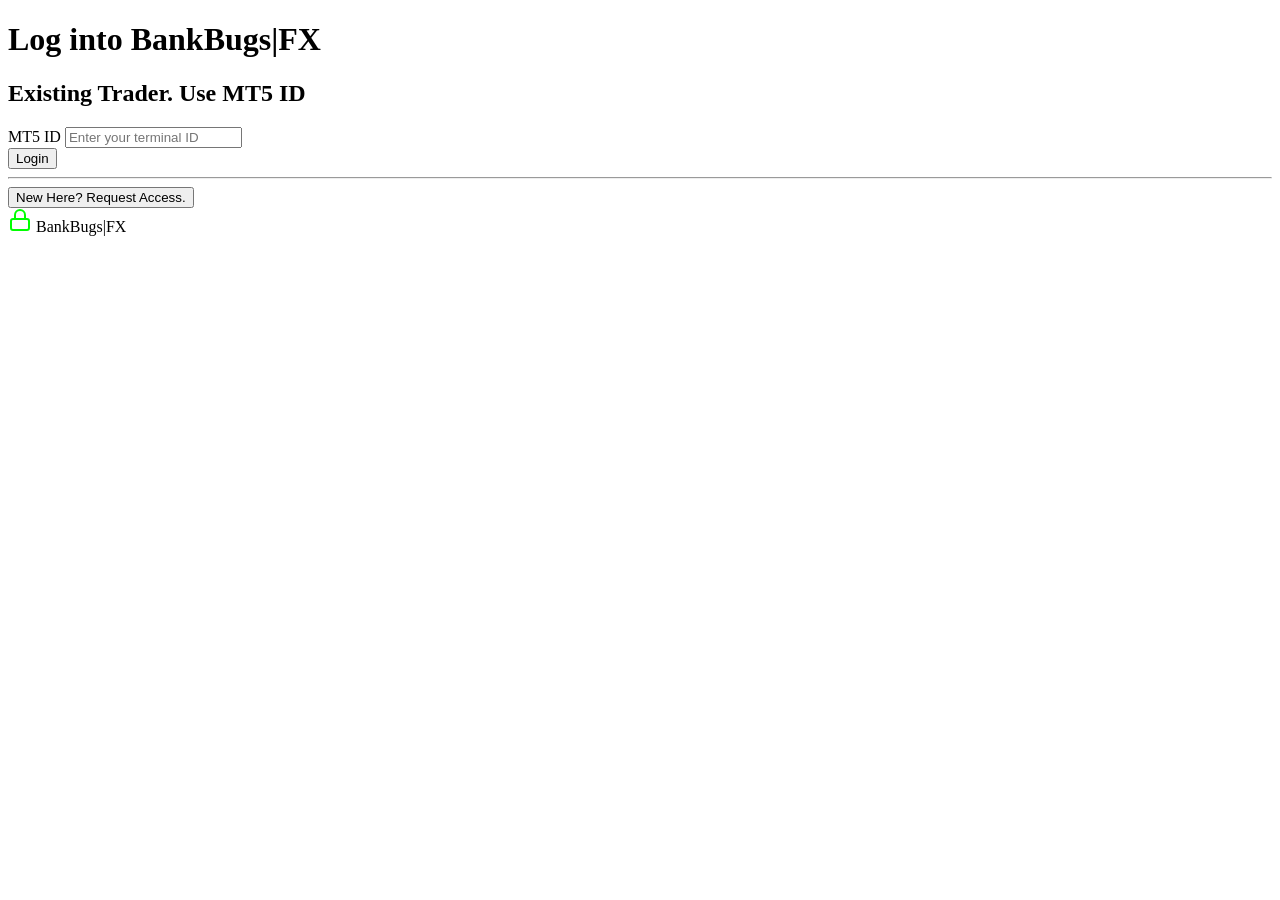
==== index.html @ 700afea5 "Create index.html" ====
<!DOCTYPE html>
<html lang="en">
<head>
    <meta charset="UTF-8">
    <meta name="viewport" content="width=device-width, initial-scale=1.0">
    <title>BankBugs|FX - Secure Portal</title>
    <link rel="stylesheet" href="style.css">
</head>
<body>

    <!-- Main Desktop Center Wrapper -->
    <div class="login-wrapper">
        
        <!-- Facebook-Style Centered Container Matrix Modded -->
        <div class="login-card">
            <h1>Log into BankBugs|FX</h1>
            <h2>Existing Trader. Use MT5 ID</h2>
            
            <form id="loginForm" onsubmit="event.preventDefault();">
                <div class="input-group">
                    <label for="mt5Id">MT5 ID</label>
                    <input type="text" id="mt5Id" placeholder="Enter your terminal ID" autocomplete="off" required>
                </div>
                
                <button type="submit" class="btn-login">Login</button>
            </form>
            
            <hr class="separator">
            
            <div class="action-footer">
                <button class="btn-request">New Here? Request Access.</button>
            </div>
        </div>

        <!-- Meta-Style Brand Baseline Footer -->
        <div class="brand-footer">
            <!-- Terminal Security Style SVG Grid Icon -->
            <svg width="24" height="24" viewBox="0 0 24 24" fill="none" stroke="#00FF00" stroke-width="2" stroke-linecap="round" stroke-linejoin="round">
                <rect x="3" y="11" width="18" height="11" rx="2" ry="2"></rect>
                <path d="M7 11V7a5 5 0 0 1 10 0v4"></path>
            </svg>
            <span>BankBugs|FX</span>
        </div>

    </div>

</body>
</html>
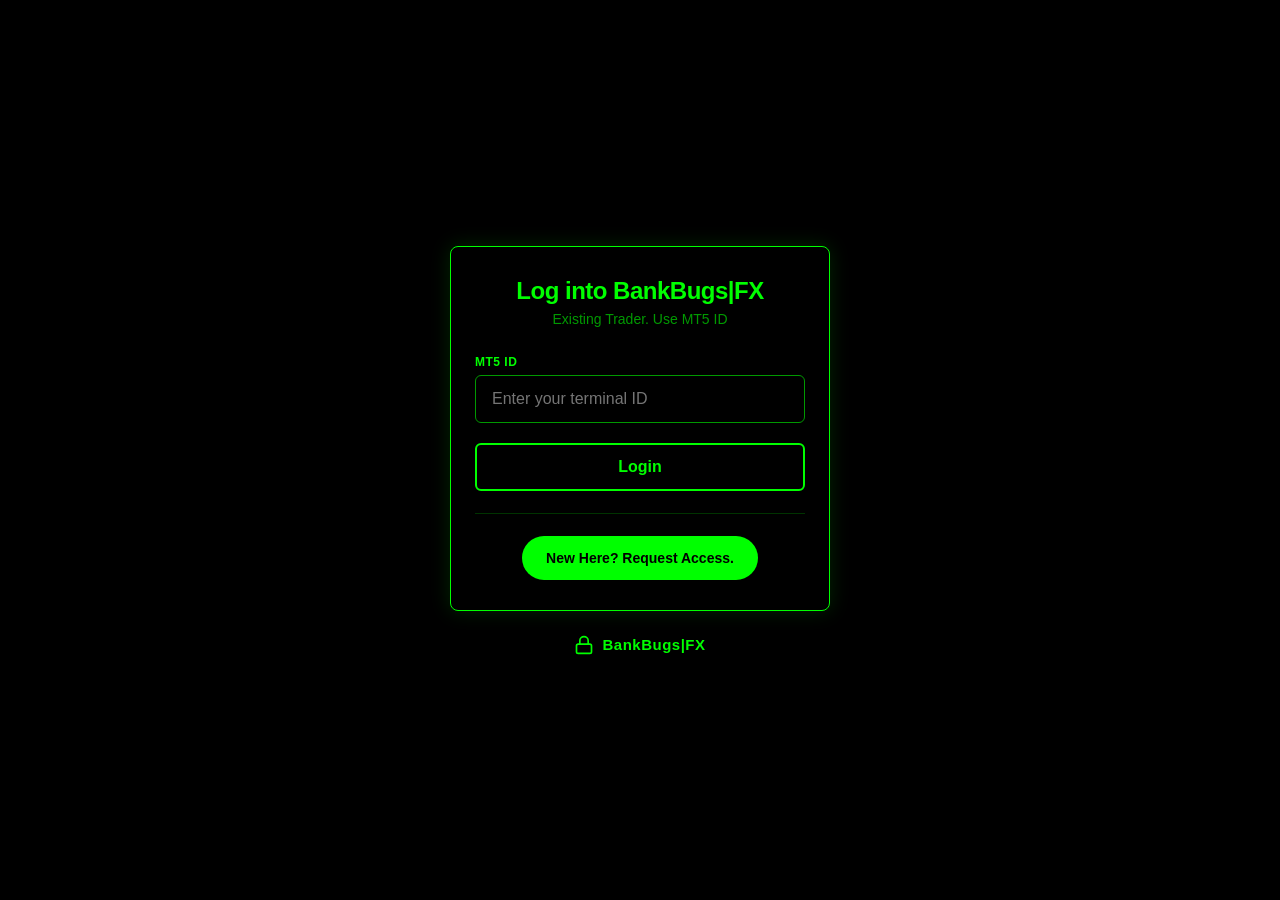
==== commit 1d30f5a2: "Update index.html" ====
--- a/index.html
+++ b/index.html
@@ -8,10 +8,8 @@
 </head>
 <body>
 
-    <!-- Main Desktop Center Wrapper -->
-    <div class="login-wrapper">
-        
-        <!-- Facebook-Style Centered Container Matrix Modded -->
+    <!-- SECURE AUTHENTICATION SCREEN -->
+    <div id="login-screen" class="login-wrapper">
         <div class="login-card">
             <h1>Log into BankBugs|FX</h1>
             <h2>Existing Trader. Use MT5 ID</h2>
@@ -32,17 +30,40 @@
             </div>
         </div>
 
-        <!-- Meta-Style Brand Baseline Footer -->
         <div class="brand-footer">
-            <!-- Terminal Security Style SVG Grid Icon -->
-            <svg width="24" height="24" viewBox="0 0 24 24" fill="none" stroke="#00FF00" stroke-width="2" stroke-linecap="round" stroke-linejoin="round">
-                <rect x="3" y="11" width="18" height="11" rx="2" ry="2"></rect>
-                <path d="M7 11V7a5 5 0 0 1 10 0v4"></path>
-            </svg>
+            <svg width="20" height="20" viewBox="0 0 24 24" fill="none" stroke="#00FF00" stroke-width="2"><rect x="3" y="11" width="18" height="11" rx="2"></rect><path d="M7 11V7a5 5 0 0 1 10 0v4"></path></svg>
             <span>BankBugs|FX</span>
         </div>
-
     </div>
 
+    <!-- Login Authentication Script -->
+    <script>
+        document.addEventListener("DOMContentLoaded", () => {
+            const ADMIN_PASSKEY = "bugsadmin123"; 
+            const loginForm = document.getElementById("loginForm");
+            const mt5Input = document.getElementById("mt5Id");
+
+            // If a session is already active, skip login entirely
+            if (localStorage.getItem("bb_fx_session") === "authenticated") {
+                window.location.href = "dashboard.html";
+            }
+
+            if (loginForm) {
+                loginForm.addEventListener("submit", (e) => {
+                    e.preventDefault();
+                    if (mt5Input.value.trim() === ADMIN_PASSKEY) {
+                        // Store the session in browser storage
+                        localStorage.setItem("bb_fx_session", "authenticated");
+                        // Redirect directly to the dashboard page file
+                        window.location.href = "dashboard.html";
+                    } else {
+                        mt5Input.style.borderColor = "#FF3333";
+                        alert("ACCESS DENIED: Untrusted MT5 Signature Protocol.");
+                        setTimeout(() => { mt5Input.style.borderColor = "#009900"; }, 2000);
+                    }
+                });
+            }
+        });
+    </script>
 </body>
 </html>
--- a/style.css
+++ b/style.css
@@ -0,0 +1,144 @@
+/* --- Meta Global App Stack Reset --- */
+* {
+    box-sizing: border-box;
+    margin: 0;
+    padding: 0;
+    font-family: -apple-system, BlinkMacSystemFont, "Segoe UI", Roboto, Helvetica, Arial, sans-serif;
+}
+
+body {
+    background-color: #000000;
+    color: #00FF00;
+    height: 100dvh;
+    display: flex;
+    justify-content: center;
+    align-items: center;
+    overflow: hidden;
+}
+
+/* --- Parent Frame Wrapper --- */
+.login-wrapper {
+    display: flex;
+    flex-direction: column;
+    align-items: center;
+    width: 100%;
+    max-width: 420px;
+    padding: 20px;
+}
+
+/* --- Matrix FaceBook Card Design --- */
+.login-card {
+    background-color: #000000;
+    border: 1px solid #00FF00;
+    border-radius: 8px;
+    width: 100%;
+    padding: 30px 24px;
+    box-shadow: 0 0 20px rgba(0, 255, 0, 0.15);
+    text-align: center;
+}
+
+.login-card h1 {
+    font-size: 24px;
+    font-weight: 700;
+    letter-spacing: -0.5px;
+    margin-bottom: 6px;
+}
+
+.login-card h2 {
+    font-size: 14px;
+    color: #009900;
+    font-weight: 400;
+    margin-bottom: 28px;
+}
+
+/* --- Input Fields --- */
+.input-group {
+    text-align: left;
+    margin-bottom: 20px;
+}
+
+.input-group label {
+    display: block;
+    font-size: 12px;
+    font-weight: 600;
+    margin-bottom: 6px;
+    text-transform: uppercase;
+    letter-spacing: 0.5px;
+}
+
+.input-group input {
+    width: 100%;
+    height: 48px;
+    background-color: #000000;
+    border: 1px solid #009900;
+    border-radius: 6px;
+    padding: 0 16px;
+    color: #00FF00;
+    font-size: 16px;
+    outline: none;
+    transition: border-color 0.2s, box-shadow 0.2s;
+}
+
+.input-group input:focus {
+    border-color: #00FF00;
+    box-shadow: 0 0 8px rgba(0, 255, 0, 0.3);
+}
+
+/* --- Interaction Buttons --- */
+.btn-login {
+    width: 100%;
+    height: 48px;
+    background-color: #000000;
+    border: 2px solid #00FF00;
+    color: #00FF00;
+    font-size: 16px;
+    font-weight: 700;
+    border-radius: 6px;
+    cursor: pointer;
+    transition: all 0.15s ease-in-out;
+}
+
+.btn-login:active {
+    background-color: #00FF00;
+    color: #000000;
+    transform: scale(0.98);
+}
+
+.separator {
+    border: 0;
+    border-top: 1px solid #003300;
+    margin: 22px 0;
+}
+
+/* --- Request Access Pill Element --- */
+.btn-request {
+    height: 44px;
+    padding: 0 24px;
+    background-color: #00FF00;
+    border: none;
+    color: #000000;
+    font-size: 14px;
+    font-weight: 700;
+    border-radius: 22px; /* Pill Shape */
+    cursor: pointer;
+    transition: transform 0.15s;
+}
+
+.btn-request:active {
+    transform: scale(0.96);
+    background-color: #00CC00;
+}
+
+/* --- Micro Bottom Branding --- */
+.brand-footer {
+    display: flex;
+    align-items: center;
+    gap: 8px;
+    margin-top: 24px;
+}
+
+.brand-footer span {
+    font-size: 15px;
+    font-weight: 700;
+    letter-spacing: 0.5px;
+}
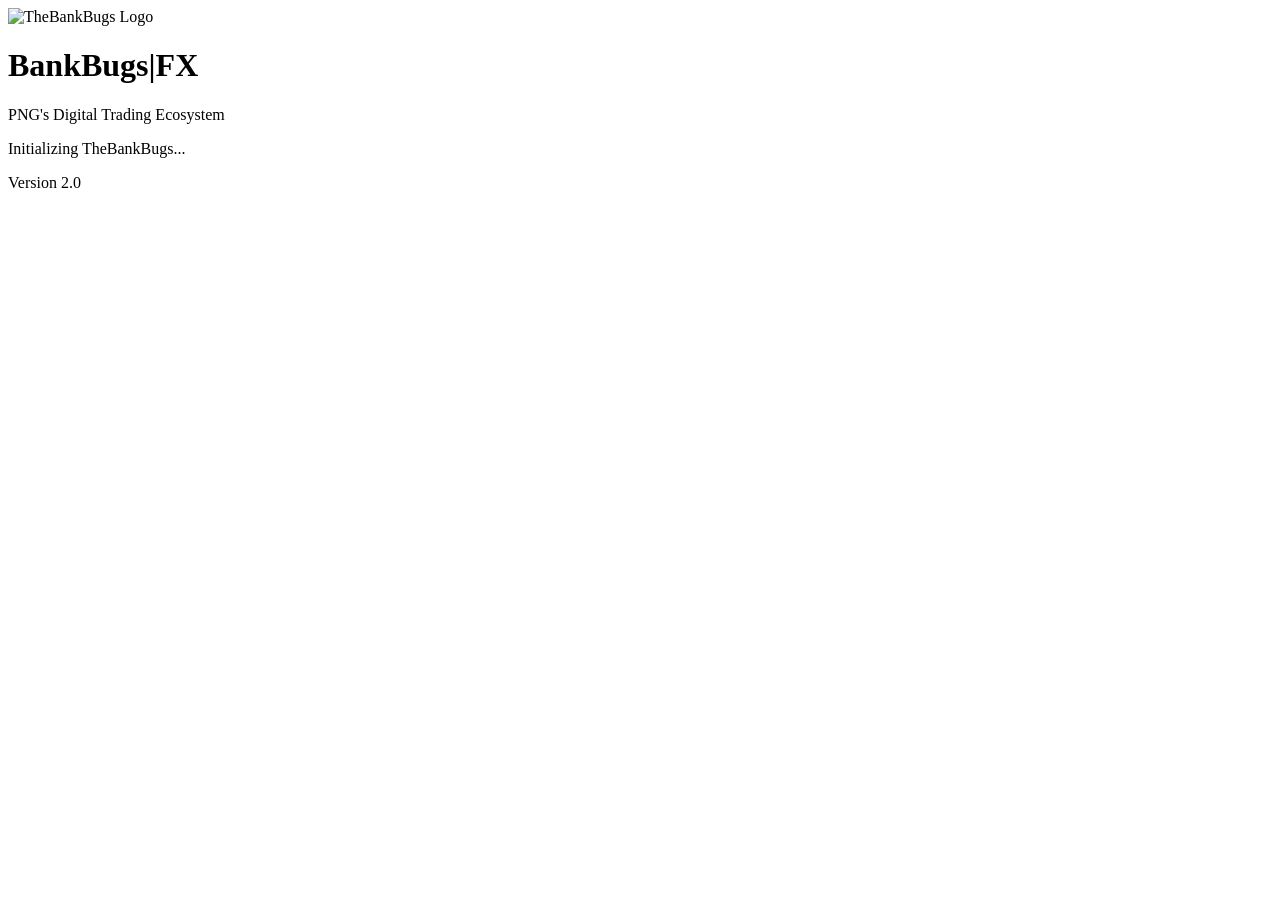
==== commit 54578bee: "Update index.html" ====
--- a/index.html
+++ b/index.html
@@ -3,67 +3,58 @@
 <head>
     <meta charset="UTF-8">
     <meta name="viewport" content="width=device-width, initial-scale=1.0">
-    <title>BankBugs|FX - Secure Portal</title>
-    <link rel="stylesheet" href="style.css">
+<meta name="viewport" content="width=device-width, initial-scale=1.0, maximum-scale=1.0, user-scalable=no, viewport-fit=cover">
+
+    <title>BankBugs|FX</title>
+
+    <link rel="stylesheet" href="css/main.css">
+    <link rel="stylesheet" href="css/splash.css">
+
+    <link rel="icon" href="img/favicon.ico">
 </head>
 <body>
 
-    <!-- SECURE AUTHENTICATION SCREEN -->
-    <div id="login-screen" class="login-wrapper">
-        <div class="login-card">
-            <h1>Log into BankBugs|FX</h1>
-            <h2>Existing Trader. Use MT5 ID</h2>
-            
-            <form id="loginForm" onsubmit="event.preventDefault();">
-                <div class="input-group">
-                    <label for="mt5Id">MT5 ID</label>
-                    <input type="text" id="mt5Id" placeholder="Enter your terminal ID" autocomplete="off" required>
-                </div>
-                
-                <button type="submit" class="btn-login">Login</button>
-            </form>
-            
-            <hr class="separator">
-            
-            <div class="action-footer">
-                <button class="btn-request">New Here? Request Access.</button>
-            </div>
+    <main class="splash">
+
+        <div class="logo-container">
+
+            <img src="img/logo.webp"
+                 alt="TheBankBugs Logo"
+                 class="logo">
+
+            <h1 class="title">
+                BankBugs|FX
+            </h1>
+
+            <p class="tagline">
+                PNG's Digital Trading Ecosystem
+            </p>
+
         </div>
 
-        <div class="brand-footer">
-            <svg width="20" height="20" viewBox="0 0 24 24" fill="none" stroke="#00FF00" stroke-width="2"><rect x="3" y="11" width="18" height="11" rx="2"></rect><path d="M7 11V7a5 5 0 0 1 10 0v4"></path></svg>
-            <span>BankBugs|FX</span>
+        <div class="loader">
+
+            <p id="loading-text">
+                Initializing TheBankBugs...
+            </p>
+
+            <div class="dots">
+                <span></span>
+                <span></span>
+                <span></span>
+            </div>
+
         </div>
-    </div>
 
-    <!-- Login Authentication Script -->
-    <script>
-        document.addEventListener("DOMContentLoaded", () => {
-            const ADMIN_PASSKEY = "bugsadmin123"; 
-            const loginForm = document.getElementById("loginForm");
-            const mt5Input = document.getElementById("mt5Id");
+        <footer>
 
-            // If a session is already active, skip login entirely
-            if (localStorage.getItem("bb_fx_session") === "authenticated") {
-                window.location.href = "dashboard.html";
-            }
+            <p>Version 2.0</p>
 
-            if (loginForm) {
-                loginForm.addEventListener("submit", (e) => {
-                    e.preventDefault();
-                    if (mt5Input.value.trim() === ADMIN_PASSKEY) {
-                        // Store the session in browser storage
-                        localStorage.setItem("bb_fx_session", "authenticated");
-                        // Redirect directly to the dashboard page file
-                        window.location.href = "dashboard.html";
-                    } else {
-                        mt5Input.style.borderColor = "#FF3333";
-                        alert("ACCESS DENIED: Untrusted MT5 Signature Protocol.");
-                        setTimeout(() => { mt5Input.style.borderColor = "#009900"; }, 2000);
-                    }
-                });
-            }
-        });
-    </script>
+        </footer>
+
+    </main>
+
+<script src="js/splash.js"></script>
+
 </body>
 </html>
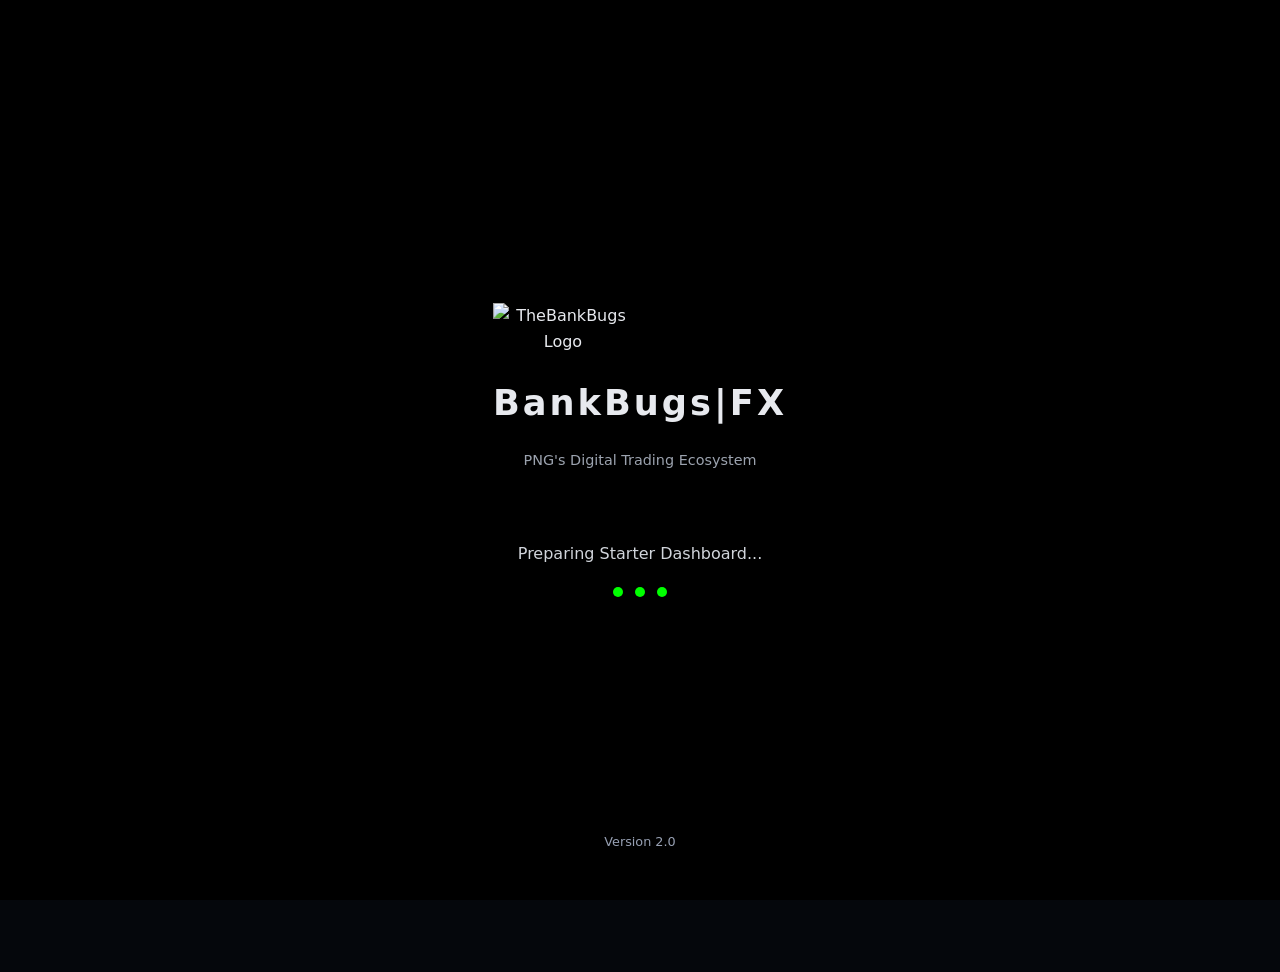
==== commit 60e04f0f: "Update index.html" ====
--- a/index.html
+++ b/index.html
@@ -7,7 +7,7 @@
 
     <title>BankBugs|FX</title>
 
-    <link rel="stylesheet" href="css/main.css">
+    <link rel="stylesheet" href="css/home.css">
     <link rel="stylesheet" href="css/splash.css">
 
     <link rel="icon" href="img/favicon.ico">
--- a/css/home.css
+++ b/css/home.css
@@ -0,0 +1,987 @@
+/* =====================================================
+   BankBugs|FX — Homepage Stylesheet
+   Dark institutional theme with gold accent
+   ===================================================== */
+
+:root {
+    --bg-black: #05070c;
+    --bg-panel: #0d1119;  
+    --bg-panel-alt: #10141d;
+    --bg-card: #131826;
+    --border-subtle: rgba(255, 255, 255, 0.08);
+    --border-gold: rgba(212, 175, 55, 0.4);
+
+    --text-main: #e7e9ee;
+    --text-muted: #97a0b3;
+    --text-dim: #6b7386;
+
+    --gold: #d4af37;
+    --gold-bright: #f2cf5b;
+    --gold-soft: rgba(212, 175, 55, 0.12);
+
+    --green: #1fbf75;
+    --red: #e5484d;
+
+    --radius-sm: 8px;
+    --radius-md: 14px;
+    --radius-lg: 22px;
+
+    --shadow-soft: 0 10px 30px rgba(0, 0, 0, 0.35);
+    --shadow-gold: 0 0 24px rgba(212, 175, 55, 0.25);
+
+    --font-main: 'Inter', 'Segoe UI', system-ui, -apple-system, sans-serif;
+}
+
+* {
+    box-sizing: border-box;
+}
+
+html {
+    scroll-behavior: smooth;
+}
+
+body {
+    margin: 0;
+    background: var(--bg-black);
+    background-image:
+        radial-gradient(circle at 15% 0%, rgba(212, 175, 55, 0.06), transparent 40%),
+        radial-gradient(circle at 85% 20%, rgba(31, 191, 117, 0.05), transparent 35%);
+    color: var(--text-main);
+    font-family: var(--font-main);
+    line-height: 1.6;
+    -webkit-font-smoothing: antialiased;
+    padding-bottom: 72px; /* room for mobile bottom nav */
+}
+
+body.fade-in {
+    animation: fadeIn 0.5s ease both;
+}
+
+@keyframes fadeIn {
+    from { opacity: 0; }
+    to { opacity: 1; }
+}
+
+a {
+    text-decoration: none;
+    color: inherit;
+}
+
+img {
+    max-width: 100%;
+    display: block;
+}
+
+h1, h2, h3, h4, h5 {
+    margin: 0 0 0.5em;
+    font-weight: 700;
+    letter-spacing: -0.01em;
+}
+
+p {
+    margin: 0 0 1em;
+    color: var(--text-muted);
+}
+
+.text-gold,
+.gold-text {
+    color: var(--gold);
+}
+
+/* =====================================================
+   Buttons (shared)
+   ===================================================== */
+
+.btn {
+    display: inline-flex;
+    align-items: center;
+    gap: 8px;
+    padding: 12px 22px;
+    border-radius: var(--radius-sm);
+    font-weight: 600;
+    font-size: 0.95rem;
+    border: 1px solid transparent;
+    cursor: pointer;
+    transition: transform 0.18s ease, box-shadow 0.18s ease, background 0.18s ease, border-color 0.18s ease;
+    white-space: nowrap;
+}
+
+.btn:hover {
+    transform: translateY(-2px);
+}
+
+.btn-primary-glowing {
+    background: linear-gradient(135deg, var(--gold-bright), var(--gold));
+    color: #1a1305;
+    box-shadow: var(--shadow-gold);
+}
+
+.btn-primary-glowing:hover {
+    box-shadow: 0 0 32px rgba(212, 175, 55, 0.45);
+}
+
+.btn-secondary-glowing {
+    background: transparent;
+    color: var(--text-main);
+    border: 1px solid var(--border-gold);
+}
+
+.btn-secondary-glowing:hover {
+    background: var(--gold-soft);
+    border-color: var(--gold);
+}
+
+.btn-visitor {
+    color: var(--text-muted);
+    padding: 10px 16px;
+    font-size: 0.85rem;
+}
+
+.btn-visitor:hover {
+    color: var(--text-main);
+}
+
+.btn-login {
+    background: var(--bg-card);
+    border: 1px solid var(--border-gold);
+    color: var(--gold);
+    padding: 10px 18px;
+    font-size: 0.85rem;
+}
+
+.btn-login:hover {
+    background: var(--gold-soft);
+}
+
+/* =====================================================
+   Navbar
+   ===================================================== */
+
+.navbar {
+    position: sticky;
+    top: 0;
+    z-index: 200;
+    display: flex;
+    align-items: center;
+    justify-content: space-between;
+    padding: 14px 24px;
+    background: rgba(5, 7, 12, 0.85);
+    backdrop-filter: blur(10px);
+    border-bottom: 1px solid var(--border-subtle);
+}
+
+.btn-menu {
+    display: flex;
+    align-items: center;
+    gap: 10px;
+    background: var(--bg-card);
+    border: 1px solid var(--border-subtle);
+    color: var(--text-main);
+    padding: 10px 16px;
+    border-radius: var(--radius-sm);
+    font-weight: 600;
+    font-size: 0.9rem;
+    cursor: pointer;
+    transition: border-color 0.18s ease, background 0.18s ease;
+}
+
+.btn-menu:hover {
+    border-color: var(--border-gold);
+    background: var(--gold-soft);
+}
+
+.nav-right-actions {
+    display: flex;
+    align-items: center;
+    gap: 10px;
+}
+
+/* =====================================================
+   Sidebar Dashboard
+   ===================================================== */
+
+.sidebar {
+    position: fixed;
+    top: 0;
+    left: 0;
+    height: 100%;
+    width: 320px;
+    max-width: 85vw;
+    background: var(--bg-panel);
+    border-right: 1px solid var(--border-subtle);
+    transform: translateX(-100%);
+    transition: transform 0.32s cubic-bezier(0.4, 0, 0.2, 1);
+    z-index: 400;
+    display: flex;
+    flex-direction: column;
+    box-shadow: var(--shadow-soft);
+}
+
+.sidebar.open {
+    transform: translateX(0);
+}
+
+.sidebar-header {
+    display: flex;
+    align-items: center;
+    justify-content: space-between;
+    padding: 20px;
+    border-bottom: 1px solid var(--border-subtle);
+}
+
+.sidebar-logo {
+    font-size: 1.1rem;
+    font-weight: 800;
+    display: flex;
+    align-items: center;
+    gap: 8px;
+}
+
+.btn-close-sidebar {
+    background: var(--bg-card);
+    border: 1px solid var(--border-subtle);
+    color: var(--text-muted);
+    width: 34px;
+    height: 34px;
+    border-radius: 50%;
+    cursor: pointer;
+    display: flex;
+    align-items: center;
+    justify-content: center;
+    transition: color 0.18s ease, border-color 0.18s ease;
+}
+
+.btn-close-sidebar:hover {
+    color: var(--red);
+    border-color: var(--red);
+}
+
+.sidebar-scroll-container {
+    flex: 1;
+    overflow-y: auto;
+    padding: 12px 8px 24px;
+}
+
+.sidebar-group {
+    padding: 14px 12px 6px;
+}
+
+.sidebar-group-title {
+    display: block;
+    font-size: 0.72rem;
+    text-transform: uppercase;
+    letter-spacing: 0.08em;
+    color: var(--text-dim);
+    padding: 0 8px 8px;
+    font-weight: 700;
+}
+
+.sidebar-links {
+    list-style: none;
+    margin: 0;
+    padding: 0;
+}
+
+.sidebar-item {
+    display: flex;
+    align-items: center;
+    gap: 12px;
+    padding: 11px 12px;
+    border-radius: var(--radius-sm);
+    color: var(--text-muted);
+    font-size: 0.9rem;
+    font-weight: 500;
+    transition: background 0.15s ease, color 0.15s ease, padding-left 0.15s ease;
+}
+
+.sidebar-item i {
+    width: 18px;
+    text-align: center;
+    color: var(--text-dim);
+}
+
+.sidebar-item:hover {
+    background: var(--gold-soft);
+    color: var(--text-main);
+    padding-left: 16px;
+}
+
+.sidebar-item:hover i {
+    color: var(--gold);
+}
+
+.sidebar-overlay {
+    position: fixed;
+    inset: 0;
+    background: rgba(0, 0, 0, 0.6);
+    backdrop-filter: blur(2px);
+    z-index: 300;
+    opacity: 0;
+    pointer-events: none;
+    transition: opacity 0.3s ease;
+}
+
+.sidebar-overlay.visible {
+    opacity: 1;
+    pointer-events: auto;
+}
+
+/* =====================================================
+   Ticker Section
+   ===================================================== */
+
+.ticker-section {
+    border-bottom: 1px solid var(--border-subtle);
+    background: var(--bg-panel);
+}
+
+/* =====================================================
+   Hero Section
+   ===================================================== */
+
+.hero-ecosystem {
+    padding: 64px 20px 56px;
+    text-align: center;
+    max-width: 900px;
+    margin: 0 auto;
+}
+
+.hero-inner {
+    display: flex;
+    flex-direction: column;
+    align-items: center;
+}
+
+.badge-institutional {
+    display: inline-flex;
+    align-items: center;
+    gap: 8px;
+    padding: 8px 16px;
+    border-radius: 999px;
+    background: var(--gold-soft);
+    border: 1px solid var(--border-gold);
+    color: var(--gold);
+    font-size: 0.75rem;
+    font-weight: 700;
+    letter-spacing: 0.06em;
+    margin-bottom: 20px;
+}
+
+.hero-ecosystem h1 {
+    font-size: clamp(1.9rem, 4.5vw, 3.1rem);
+    line-height: 1.15;
+    color: var(--text-main);
+}
+
+.hero-lead-text {
+    font-size: 1.05rem;
+    max-width: 640px;
+}
+
+.hero-core-statement {
+    background: var(--bg-panel);
+    border: 1px solid var(--border-subtle);
+    border-left: 3px solid var(--gold);
+    border-radius: var(--radius-md);
+    padding: 18px 22px;
+    margin: 8px 0 32px;
+    text-align: left;
+}
+
+.hero-core-statement p {
+    margin: 0;
+    color: var(--text-main);
+    font-size: 0.95rem;
+}
+
+.gateway-action-row {
+    display: flex;
+    gap: 14px;
+    flex-wrap: wrap;
+    justify-content: center;
+}
+
+/* =====================================================
+   Section Header (shared)
+   ===================================================== */
+
+.section-header-centered {
+    text-align: center;
+    max-width: 640px;
+    margin: 0 auto 36px;
+    padding: 0 20px;
+}
+
+.section-header-centered h2 {
+    font-size: clamp(1.5rem, 3vw, 2.1rem);
+    color: var(--text-main);
+}
+
+/* =====================================================
+   Ecosystem Inventory Carousel
+   ===================================================== */
+
+.ecosystem-inventory {
+    padding: 64px 0;
+}
+
+.carousel-container-outer {
+    position: relative;
+    padding: 0 20px;
+}
+
+.carousel-viewport {
+    overflow-x: auto;
+    scroll-snap-type: x mandatory;
+    scrollbar-width: none;
+    -ms-overflow-style: none;
+}
+
+.carousel-viewport::-webkit-scrollbar {
+    display: none;
+}
+
+.carousel-track {
+    display: flex;
+    gap: 20px;
+    padding: 4px 4px 16px;
+}
+
+.inventory-card {
+    flex: 0 0 320px;
+    scroll-snap-align: start;
+    background: var(--bg-card);
+    border: 1px solid var(--border-subtle);
+    border-radius: var(--radius-md);
+    padding: 20px;
+    transition: border-color 0.2s ease, transform 0.2s ease;
+}
+
+.inventory-card:hover {
+    border-color: var(--border-gold);
+    transform: translateY(-4px);
+}
+
+.card-header-row {
+    display: flex;
+    align-items: center;
+    gap: 10px;
+    margin-bottom: 14px;
+}
+
+.inventory-icon {
+    font-size: 1.2rem;
+    color: var(--text-muted);
+}
+
+.card-header-row h3 {
+    font-size: 1.05rem;
+    color: var(--text-main);
+    margin: 0;
+}
+
+.card-image-box {
+    border-radius: var(--radius-sm);
+    overflow: hidden;
+    margin-bottom: 14px;
+    background: var(--bg-panel-alt);
+    aspect-ratio: 16 / 10;
+}
+
+.card-display-img {
+    width: 100%;
+    height: 100%;
+    object-fit: cover;
+}
+
+.inventory-card p {
+    font-size: 0.88rem;
+    margin: 0;
+}
+
+.carousel-control-row {
+    display: flex;
+    align-items: center;
+    justify-content: center;
+    gap: 18px;
+    margin-top: 20px;
+}
+
+.btn-carousel-ctrl {
+    width: 40px;
+    height: 40px;
+    border-radius: 50%;
+    background: var(--bg-card);
+    border: 1px solid var(--border-subtle);
+    color: var(--text-main);
+    cursor: pointer;
+    display: flex;
+    align-items: center;
+    justify-content: center;
+    transition: border-color 0.18s ease, color 0.18s ease;
+}
+
+.btn-carousel-ctrl:hover {
+    border-color: var(--gold);
+    color: var(--gold);
+}
+
+.carousel-indicator-bar {
+    font-size: 0.78rem;
+    color: var(--text-dim);
+    text-transform: uppercase;
+    letter-spacing: 0.06em;
+}
+
+.opportunity-breakout-box {
+    max-width: 900px;
+    margin: 48px auto 0;
+    padding: 0 20px;
+}
+
+.breakout-content {
+    background: linear-gradient(135deg, rgba(212, 175, 55, 0.14), rgba(212, 175, 55, 0.03));
+    border: 1px solid var(--border-gold);
+    border-radius: var(--radius-lg);
+    padding: 26px 30px;
+    text-align: center;
+}
+
+.breakout-content h4 {
+    color: var(--gold-bright);
+    font-size: 1.15rem;
+}
+
+.breakout-content p {
+    margin: 0;
+    color: var(--text-main);
+}
+
+/* =====================================================
+   Funnel Gatekeeper Section
+   ===================================================== */
+
+.funnel-gatekeeper-section {
+    padding: 64px 20px;
+    background: var(--bg-panel);
+    border-top: 1px solid var(--border-subtle);
+    border-bottom: 1px solid var(--border-subtle);
+}
+
+.funnel-lock-container {
+    max-width: 1000px;
+    margin: 0 auto;
+    text-align: center;
+}
+
+.mandatory-ribbon {
+    display: inline-block;
+    background: var(--gold);
+    color: #1a1305;
+    font-size: 0.72rem;
+    font-weight: 800;
+    letter-spacing: 0.08em;
+    padding: 6px 14px;
+    border-radius: 999px;
+    margin-bottom: 16px;
+}
+
+.funnel-lock-container h2 {
+    font-size: clamp(1.4rem, 3vw, 2rem);
+    max-width: 720px;
+    margin-left: auto;
+    margin-right: auto;
+}
+
+.funnel-subtitle {
+    max-width: 620px;
+    margin: 0 auto 36px;
+}
+
+.funnel-subtitle strong {
+    color: var(--gold);
+}
+
+.funnel-slider-outer {
+    position: relative;
+}
+
+.funnel-viewport {
+    overflow-x: auto;
+    scroll-snap-type: x mandatory;
+    scrollbar-width: none;
+}
+
+.funnel-viewport::-webkit-scrollbar {
+    display: none;
+}
+
+.funnel-track {
+    display: flex;
+    gap: 20px;
+    padding: 4px 4px 16px;
+}
+
+.funnel-step-node {
+    flex: 0 0 420px;
+    scroll-snap-align: start;
+    background: var(--bg-card);
+    border: 1px solid var(--border-subtle);
+    border-radius: var(--radius-md);
+    padding: 26px;
+    text-align: left;
+    display: flex;
+    flex-direction: column;
+}
+
+.node-top-header {
+    display: flex;
+    align-items: center;
+    gap: 14px;
+    margin-bottom: 12px;
+}
+
+.node-number {
+    font-size: 1.6rem;
+    font-weight: 800;
+    color: var(--gold);
+    opacity: 0.7;
+}
+
+.node-top-header h5 {
+    margin: 0;
+    font-size: 1.1rem;
+    color: var(--text-main);
+}
+
+.funnel-step-node p {
+    font-size: 0.9rem;
+    flex: 1;
+}
+
+.node-action-btn {
+    margin-top: auto;
+    display: inline-flex;
+    align-items: center;
+    justify-content: center;
+    gap: 8px;
+    background: var(--gold-soft);
+    border: 1px solid var(--border-gold);
+    color: var(--gold);
+    padding: 11px 16px;
+    border-radius: var(--radius-sm);
+    font-weight: 600;
+    font-size: 0.88rem;
+    transition: background 0.18s ease;
+}
+
+.node-action-btn:hover {
+    background: rgba(212, 175, 55, 0.22);
+}
+
+.node-whatsapp-btn {
+    margin-top: auto;
+    display: inline-flex;
+    align-items: center;
+    justify-content: center;
+    gap: 8px;
+    background: #25d366;
+    border: none;
+    color: #06210f;
+    padding: 12px 16px;
+    border-radius: var(--radius-sm);
+    font-weight: 700;
+    font-size: 0.88rem;
+    cursor: pointer;
+    transition: transform 0.18s ease, box-shadow 0.18s ease;
+}
+
+.node-whatsapp-btn:hover {
+    transform: translateY(-2px);
+    box-shadow: 0 8px 20px rgba(37, 211, 102, 0.35);
+}
+
+.funnel-control-row {
+    display: flex;
+    justify-content: center;
+    gap: 16px;
+    margin-top: 24px;
+}
+
+.btn-funnel-ctrl {
+    background: var(--bg-card);
+    border: 1px solid var(--border-subtle);
+    color: var(--text-main);
+    padding: 10px 18px;
+    border-radius: var(--radius-sm);
+    font-size: 0.82rem;
+    font-weight: 600;
+    cursor: pointer;
+    display: inline-flex;
+    align-items: center;
+    gap: 8px;
+    transition: border-color 0.18s ease, color 0.18s ease;
+}
+
+.btn-funnel-ctrl:hover {
+    border-color: var(--gold);
+    color: var(--gold);
+}
+
+/* =====================================================
+   Socials Index Section
+   ===================================================== */
+
+.socials-index-section {
+    padding: 64px 20px;
+    text-align: center;
+}
+
+.socials-container-inner {
+    max-width: 640px;
+    margin: 0 auto;
+}
+
+.socials-container-inner h4 {
+    font-size: 1.3rem;
+    color: var(--text-main);
+}
+
+.social-links-grid {
+    display: flex;
+    flex-wrap: wrap;
+    justify-content: center;
+    gap: 18px;
+    margin-top: 28px;
+}
+
+.social-icon-card {
+    display: flex;
+    flex-direction: column;
+    align-items: center;
+    gap: 10px;
+    width: 110px;
+    padding: 18px 10px;
+    border-radius: var(--radius-md);
+    background: var(--bg-card);
+    border: 1px solid var(--border-subtle);
+    transition: transform 0.18s ease, border-color 0.18s ease, background 0.18s ease;
+}
+
+.social-icon-card:hover {
+    transform: translateY(-4px);
+}
+
+.brand-vector-box {
+    width: 44px;
+    height: 44px;
+    display: flex;
+    align-items: center;
+    justify-content: center;
+}
+
+.brand-vector-box svg {
+    width: 26px;
+    height: 26px;
+}
+
+.brand-profile-label {
+    font-size: 0.8rem;
+    font-weight: 600;
+    color: var(--text-muted);
+}
+
+.tiktok-brand:hover { border-color: #ff2d55; background: rgba(255, 45, 85, 0.08); }
+.tiktok-brand:hover .brand-vector-box { color: #ff2d55; }
+
+.facebook-brand:hover { border-color: #1877f2; background: rgba(24, 119, 242, 0.08); }
+.facebook-brand:hover .brand-vector-box { color: #1877f2; }
+
+.instagram-brand:hover { border-color: #e1306c; background: rgba(225, 48, 108, 0.08); }
+.instagram-brand:hover .brand-vector-box { color: #e1306c; }
+
+.whatsapp-brand:hover { border-color: #25d366; background: rgba(37, 211, 102, 0.08); }
+.whatsapp-brand:hover .brand-vector-box { color: #25d366; }
+
+.gmail-brand:hover { border-color: #ea4335; background: rgba(234, 67, 53, 0.08); }
+.gmail-brand:hover .brand-vector-box { color: #ea4335; }
+
+.brand-vector-box {
+    color: var(--text-muted);
+    transition: color 0.18s ease;
+}
+
+/* =====================================================
+   Footer
+   ===================================================== */
+
+.site-footer {
+    background: var(--bg-panel);
+    border-top: 1px solid var(--border-subtle);
+    padding: 48px 20px 24px;
+}
+
+.footer-container {
+    max-width: 900px;
+    margin: 0 auto;
+}
+
+.footer-brand-row {
+    text-align: center;
+    margin-bottom: 32px;
+}
+
+.footer-logo {
+    font-size: 1.2rem;
+    font-weight: 800;
+    display: inline-flex;
+    align-items: center;
+    gap: 8px;
+}
+
+.footer-tagline {
+    color: var(--text-dim);
+    font-size: 0.85rem;
+    margin: 8px 0 0;
+}
+
+.footer-disclaimer-box {
+    background: var(--bg-black);
+    border: 1px solid var(--border-subtle);
+    border-radius: var(--radius-md);
+    padding: 22px 24px;
+}
+
+.footer-disclaimer-box h4 {
+    font-size: 0.95rem;
+    color: var(--text-main);
+    display: flex;
+    align-items: center;
+    gap: 8px;
+}
+
+.footer-disclaimer-box p {
+    font-size: 0.78rem;
+    color: var(--text-dim);
+}
+
+.footer-disclaimer-box strong {
+    color: var(--text-muted);
+}
+
+.footer-copyright-bar {
+    text-align: center;
+    margin-top: 24px;
+}
+
+.footer-copyright-bar p {
+    font-size: 0.78rem;
+    color: var(--text-dim);
+    margin: 0;
+}
+
+/* =====================================================
+   Mobile Bottom App Nav
+   ===================================================== */
+
+.mobile-app-nav {
+    display: none;
+    position: fixed;
+    bottom: 0;
+    left: 0;
+    right: 0;
+    z-index: 250;
+    background: rgba(13, 17, 25, 0.95);
+    backdrop-filter: blur(10px);
+    border-top: 1px solid var(--border-subtle);
+    justify-content: space-around;
+    align-items: center;
+    padding: 8px 4px calc(8px + env(safe-area-inset-bottom));
+}
+
+.mobile-app-nav .nav-item {
+    display: flex;
+    flex-direction: column;
+    align-items: center;
+    gap: 2px;
+    color: var(--text-dim);
+    font-size: 0.68rem;
+    font-weight: 600;
+    padding: 6px 10px;
+    border-radius: var(--radius-sm);
+    transition: color 0.18s ease;
+}
+
+.mobile-app-nav .nav-item .icon {
+    font-size: 1.2rem;
+}
+
+.mobile-app-nav .nav-item:hover,
+.mobile-app-nav .nav-item.active {
+    color: var(--gold);
+}
+
+.mobile-app-nav .nav-item.login-btn {
+    color: var(--gold);
+}
+
+/* =====================================================
+   Responsive Breakpoints
+   ===================================================== */
+
+@media (max-width: 720px) {
+    .btn-menu span,
+    .btn-menu {
+        font-size: 0.85rem;
+    }
+
+    .nav-right-actions .btn-visitor {
+        display: none;
+    }
+
+    .hero-ecosystem {
+        padding: 44px 16px 40px;
+    }
+
+    .hero-core-statement {
+        padding: 16px 18px;
+    }
+
+    .gateway-action-row {
+        flex-direction: column;
+        width: 100%;
+    }
+
+    .gateway-action-row .btn {
+        width: 100%;
+        justify-content: center;
+    }
+
+    .inventory-card {
+        flex-basis: 260px;
+    }
+
+    .funnel-step-node {
+        flex-basis: 300px;
+        padding: 20px;
+    }
+
+    .social-icon-card {
+        width: 88px;
+        padding: 14px 6px;
+    }
+
+    body {
+        padding-bottom: 64px;
+    }
+
+    .mobile-app-nav {
+        display: flex;
+    }
+}
+
+@media (min-width: 721px) {
+    .mobile-app-nav {
+        display: none !important;
+    }
+}
--- a/css/splash.css
+++ b/css/splash.css
@@ -0,0 +1,176 @@
+body{
+    overflow:hidden;
+}
+
+.splash{
+
+    position:relative;
+
+    width:100%;
+    height:100vh;
+
+    display:flex;
+    flex-direction:column;
+
+    justify-content:center;
+    align-items:center;
+
+    text-align:center;
+
+    background:#000;
+}
+
+.logo{
+
+    width:140px;
+
+    animation:
+    fadeIn .8s ease,
+    glow 2.5s infinite ease-in-out;
+
+}
+
+.title{
+
+    margin-top:20px;
+
+    font-size:2.2rem;
+
+    letter-spacing:3px;
+
+    font-weight:700;
+
+}
+
+.tagline{
+
+    margin-top:10px;
+
+    color:#9CA3AF;
+
+    font-size:.9rem;
+
+}
+
+.loader{
+
+    margin-top:55px;
+
+}
+
+#loading-text{
+
+    color:#d1d5db;
+
+    margin-bottom:20px;
+
+}
+
+.dots{
+
+    display:flex;
+
+    justify-content:center;
+
+    gap:12px;
+
+}
+
+.dots span{
+
+    width:10px;
+    height:10px;
+
+    border-radius:50%;
+
+    background:#00ff00;
+
+    animation:bounce 1.2s infinite;
+
+}
+
+.dots span:nth-child(2){
+
+    animation-delay:.2s;
+
+}
+
+.dots span:nth-child(3){
+
+    animation-delay:.4s;
+
+}
+
+footer{
+
+    position:absolute;
+
+    bottom:35px;
+
+    color:#666;
+
+    font-size:.8rem;
+
+}
+
+@keyframes glow{
+
+0%,100%{
+
+filter:drop-shadow(0 0 8px #00ff00);
+
+}
+
+50%{
+
+filter:drop-shadow(0 0 28px #00ff00);
+
+}
+
+}
+
+@keyframes fadeIn{
+
+from{
+
+opacity:0;
+transform:scale(.85);
+
+}
+
+to{
+
+opacity:1;
+transform:scale(1);
+
+}
+
+}
+
+@keyframes bounce{
+
+0%,80%,100%{
+
+transform:scale(.7);
+
+opacity:.4;
+
+}
+
+40%{
+
+transform:scale(1.2);
+
+opacity:1;
+
+}
+
+}
+body {
+  opacity: 1;
+  transition: opacity 0.8s ease;
+}
+
+body.fade-out {
+  opacity: 0;
+}
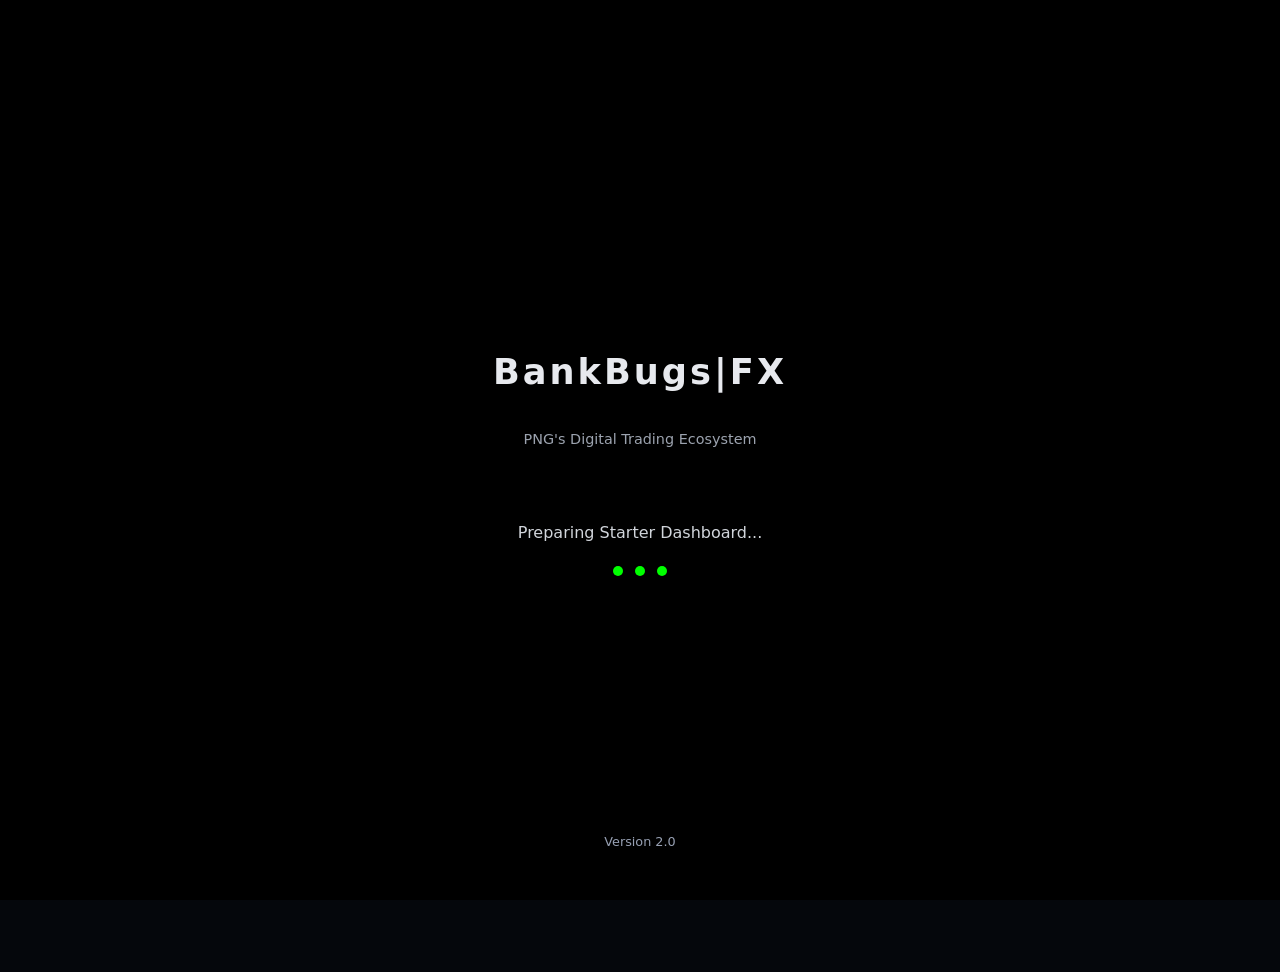
==== commit f0947ee4: "Update index.html" ====
--- a/index.html
+++ b/index.html
@@ -15,12 +15,6 @@
 <body>
 
     <main class="splash">
-
-        <div class="logo-container">
-
-            <img src="img/logo.webp"
-                 alt="TheBankBugs Logo"
-                 class="logo">
 
             <h1 class="title">
                 BankBugs|FX
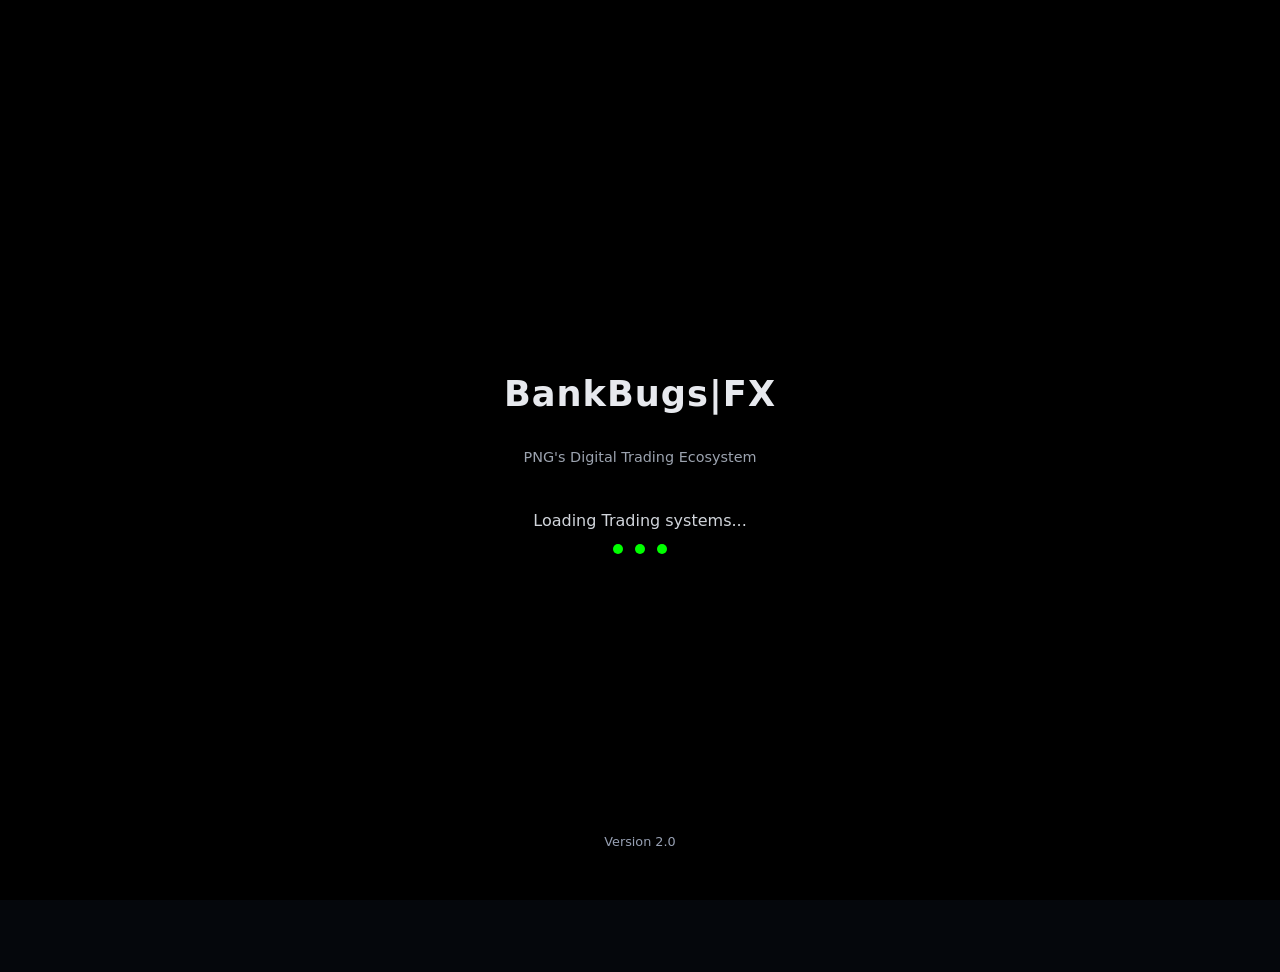
==== commit 66ca1016: "Update index.html" ====
--- a/index.html
+++ b/index.html
@@ -9,6 +9,8 @@
 
     <link rel="stylesheet" href="css/home.css">
     <link rel="stylesheet" href="css/splash.css">
+<!-- Link to the Web App Manifest for PWA Builder -->
+<link rel="manifest" href="manifest.json">
 
     <link rel="icon" href="img/favicon.ico">
 </head>
--- a/css/home.css
+++ b/css/home.css
@@ -985,3 +985,313 @@
         display: none !important;
     }
 }
+
+/* --- Ecosystem Content Tab Switcher Rules --- */
+/* Hide all sub-panels by default */
+.menu-panel {
+    display: none;
+}
+
+/* Instantly show the panel when requested */
+.menu-panel.active {
+    display: block; 
+    /* NOTE: If your existing home layout relies on Flexbox/Grid inside <main>, 
+       change this to 'display: flex;' or 'display: grid;' to preserve your layout alignment */
+}
+
+
+
+/* --- Panel 2: Our Services Grid Styles --- */
+.services-offering-section {
+    padding: 3rem 1.5rem;
+    max-width: 1200px;
+    margin: 0 auto;
+}
+
+.services-grid-container {
+    display: grid;
+    grid-template-columns: repeat(auto-fit, minmax(300px, 1fr));
+    gap: 2rem;
+    width: 100%;
+}
+
+.service-display-card {
+    background: #111116; /* Clean dark tone matching ecosystem palette */
+    border: 1px solid #22222b;
+    border-radius: 12px;
+    padding: 2.5rem 2rem;
+    transition: transform 0.3s ease, border-color 0.3s ease;
+}
+
+.service-display-card:hover {
+    transform: translateY(-5px);
+    border-color: #cca43b; /* Subtle gold accent highlight styling */
+}
+
+.service-card-icon {
+    font-size: 2.5rem;
+    color: #cca43b;
+    margin-bottom: 1.5rem;
+}
+
+.service-display-card h3 {
+    font-size: 1.5rem;
+    color: #ffffff;
+    margin-bottom: 1rem;
+    font-weight: 600;
+}
+
+.service-display-card p {
+    color: #a0a0b0;
+    font-size: 0.95rem;
+    line-height: 1.6;
+    margin-bottom: 1.5rem;
+}
+
+.service-spec-list {
+    list-style: none;
+    padding: 0;
+    margin: 0;
+}
+
+.service-spec-list li {
+    color: #ffffff;
+    font-size: 0.9rem;
+    margin-bottom: 0.75rem;
+    display: flex;
+    align-items: center;
+    gap: 0.5rem;
+}
+
+.text-gold {
+    color: #cca43b;
+}
+
+
+/* --- Panel 3: App Portal & Terminal Dashboard Grid --- */
+.app-terminal-section {
+    padding: 3rem 1.5rem;
+    max-width: 1200px;
+    margin: 0 auto;
+}
+
+.app-modules-grid {
+    display: grid;
+    grid-template-columns: repeat(auto-fit, minmax(320px, 1fr));
+    gap: 2rem;
+    width: 100%;
+}
+
+.app-module-card {
+    background: #0d0d12;
+    border: 1px solid #1c1c24;
+    border-radius: 14px;
+    padding: 2rem;
+    display: flex;
+    flex-direction: column;
+    justify-content: space-between;
+    position: relative;
+    overflow: hidden;
+}
+
+.module-card-header {
+    margin-bottom: 1rem;
+}
+
+.module-tag {
+    font-size: 0.75rem;
+    font-weight: 700;
+    color: #cca43b;
+    letter-spacing: 1px;
+    text-transform: uppercase;
+    display: flex;
+    align-items: center;
+    gap: 0.4rem;
+    margin-bottom: 0.5rem;
+}
+
+.app-module-card h3 {
+    font-size: 1.35rem;
+    color: #ffffff;
+    font-weight: 600;
+    margin: 0;
+}
+
+.module-desc {
+    color: #808090;
+    font-size: 0.9rem;
+    line-height: 1.5;
+    margin-bottom: 1.5rem;
+}
+
+/* Inner App Item Links List */
+.app-sub-links {
+    display: flex;
+    flex-direction: column;
+    gap: 0.65rem;
+    background: #121218;
+    padding: 1rem 1.25rem;
+    border-radius: 8px;
+    border: 1px solid #181822;
+    margin-bottom: 1.5rem;
+}
+
+.sub-link-item {
+    font-size: 0.88rem;
+    color: #b0b0c0;
+    display: flex;
+    align-items: center;
+    gap: 0.6rem;
+    transition: color 0.2s ease;
+}
+
+.app-module-card:hover .sub-link-item {
+    color: #e0e0f0;
+}
+
+/* Secure App Button Status indicator styles */
+.btn-app-lock {
+    width: 100%;
+    padding: 0.8rem;
+    background: #161622;
+    border: 1px solid #252535;
+    color: #a0a0b0;
+    font-size: 0.85rem;
+    font-weight: 600;
+    border-radius: 6px;
+    cursor: not-allowed;
+    display: flex;
+    align-items: center;
+    justify-content: center;
+    gap: 0.5rem;
+    transition: all 0.3s ease;
+}
+
+.app-module-card:hover .btn-app-lock {
+    border-color: #cca43b;
+    color: #cca43b;
+    background: rgba(204, 164, 59, 0.05);
+}
+
+
+/* --- App Portal Action Rows Alignment --- */
+.app-gateway-action-row {
+    display: flex;
+    flex-wrap: wrap;
+    gap: 1rem;
+    margin-top: 1.5rem;
+    width: 100%;
+}
+
+/* Inherits your native secondary layout button configurations while isolating layout structures */
+.btn-outline-glowing {
+    background: transparent;
+    border: 1px solid #22222b;
+    color: #a0a0b0;
+    padding: 0.85rem 1.75rem;
+    font-size: 0.95rem;
+    font-weight: 600;
+    border-radius: 8px;
+    display: flex;
+    align-items: center;
+    gap: 0.75rem;
+    text-decoration: none;
+    transition: all 0.3s ease;
+}
+
+.btn-outline-glowing:hover {
+    border-color: #cca43b;
+    color: #ffffff;
+    background: rgba(204, 164, 59, 0.05);
+}
+
+@media (max-width: 600px) {
+    .app-gateway-action-row {
+        flex-direction: column;
+    }
+    .app-gateway-action-row .btn {
+        width: 100%;
+        justify-content: center;
+    }
+}
+
+
+/* --- Panel 3: Premium App Icon & Download Card Styles --- */
+.app-branding-download-wrapper {
+    background: #111116; /* Dark slate matching your ecosystem layout */
+    border: 1px solid #22222b;
+    border-radius: 14px;
+    padding: 2rem;
+    display: inline-flex;
+    flex-direction: column;
+    align-items: center;
+    text-align: center;
+    margin-top: 2rem;
+    min-width: 280px;
+    max-width: 320px;
+    box-shadow: 0 8px 32px rgba(0, 0, 0, 0.4);
+}
+
+.app-icon-display-box {
+    width: 80px;
+    height: 80px;
+    background: linear-gradient(135deg, #1c1c24, #0d0d12);
+    border: 2px solid #cca43b; /* Premium gold accent border rim */
+    border-radius: 18px;
+    display: flex;
+    align-items: center;
+    justify-content: center;
+    font-size: 2.5rem;
+    color: #cca43b;
+    margin-bottom: 1.25rem;
+    box-shadow: 0 0 20px rgba(204, 164, 59, 0.15);
+}
+
+.app-meta-details {
+    margin-bottom: 1.5rem;
+}
+
+.app-branding-title {
+    font-size: 1.4rem;
+    color: #ffffff;
+    font-weight: 700;
+    letter-spacing: 0.5px;
+    margin: 0 0 0.4rem 0;
+}
+
+.app-version-badge {
+    font-size: 0.75rem;
+    color: #a0a0b0;
+    background: #1c1c24;
+    padding: 0.25rem 0.75rem;
+    border-radius: 20px;
+    border: 1px solid #252535;
+    text-transform: uppercase;
+    letter-spacing: 0.5px;
+}
+
+.apk-download-trigger {
+    width: 100%;
+    justify-content: center;
+    padding: 0.9rem 1.5rem !important;
+    font-size: 0.95rem;
+    font-weight: 600;
+}
+
+/* Ensure mobile layout optimization responsiveness */
+@media (max-width: 480px) {
+    .app-branding-download-wrapper {
+        width: 100%;
+        max-width: 100%;
+        display: flex;
+    }
+}
+
+
+/* --- App Icon Image Scaling --- */
+.app-logo-image {
+    width: 100%;
+    height: 100%;
+    object-fit: cover; /* Forces image to neatly fill the container space evenly */
+    border-radius: 16px; /* Matches the inner corner curvature of your box boundary */
+}
--- a/css/splash.css
+++ b/css/splash.css
@@ -36,7 +36,7 @@
 
     font-size:2.2rem;
 
-    letter-spacing:3px;
+    letter-spacing:1px;
 
     font-weight:700;
 
@@ -44,7 +44,7 @@
 
 .tagline{
 
-    margin-top:10px;
+    margin-top:6px;
 
     color:#9CA3AF;
 
@@ -54,7 +54,7 @@
 
 .loader{
 
-    margin-top:55px;
+    margin-top:25px;
 
 }
 
@@ -62,7 +62,7 @@
 
     color:#d1d5db;
 
-    margin-bottom:20px;
+    margin-bottom:10px;
 
 }
 
